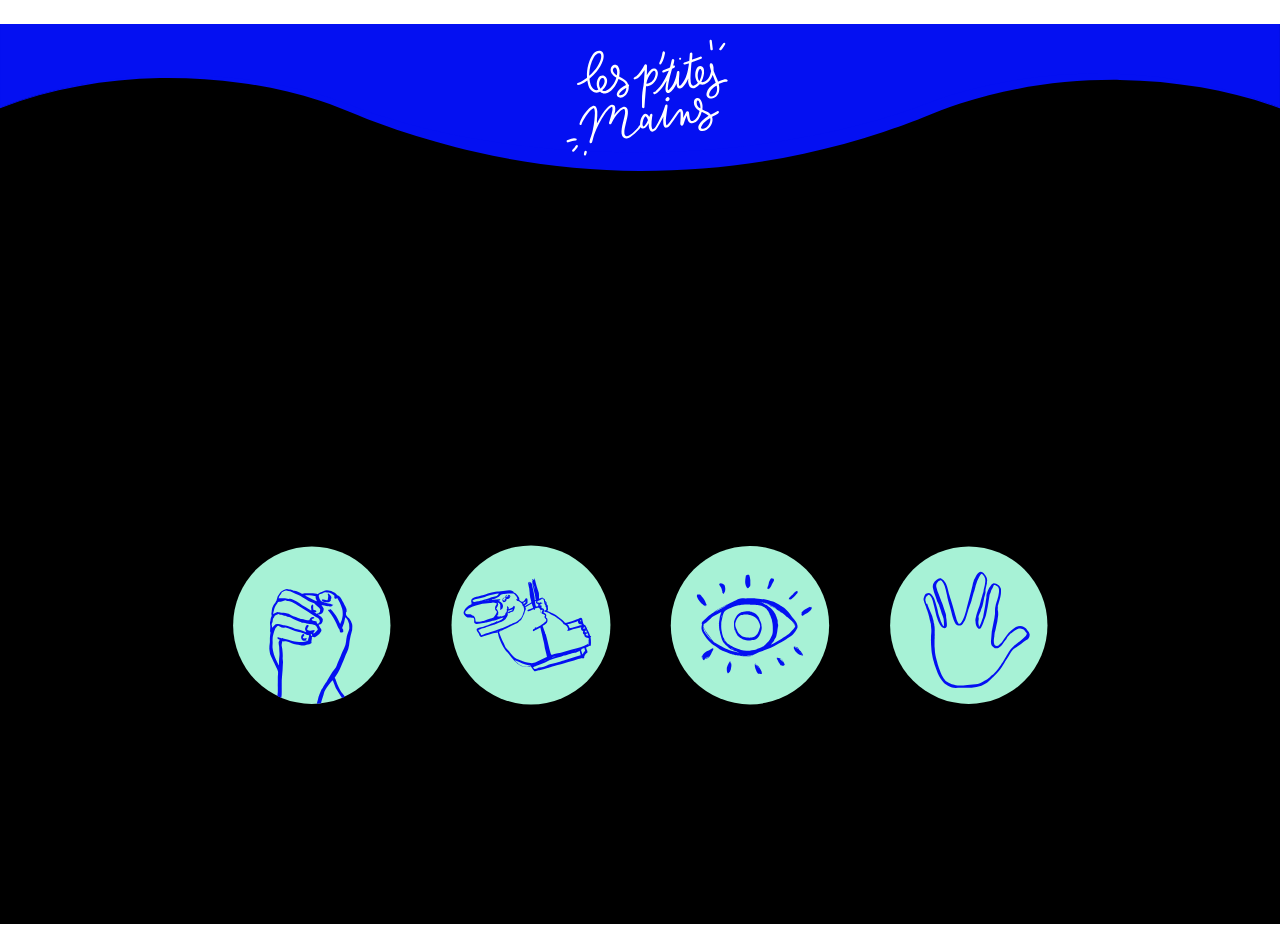
==== index.html @ 371298ec "first commit" ====
<!DOCTYPE html>
<html lang="en" dir="ltr">
  <head>
    <meta charset="utf-8">
    <title>les p'tites mains</title>

    <!--   <link rel="stylesheet" href="https://stackpath.bootstrapcdn.com/bootstrap/4.3.1/css/bootstrap.min.css" integrity="sha384-ggOyR0iXCbMQv3Xipma34MD+dH/1fQ784/j6cY/iJTQUOhcWr7x9JvoRxT2MZw1T" crossorigin="anonymous"> -->

    <link rel="stylesheet" href="style/bootstrap.css">
     <link rel="stylesheet" href="style/style.css">
  </head>
  <body>
​<header>

  <div class="overlay"></div>
  <video playsinline="playsinline" autoplay="autoplay" muted="muted" loop="loop">
    <source src="videos/esquive.mov" type="video/mp4">
  </video>
  <div class="container h-100">
  <!--<img id="logo" src="images/logo.svg" alt="logo les ptites mains">-->
    <div class="bandeau">

      <img src="images/headerlogo.svg" alt="bandeau d'en tête en forme de vague bleue ">
    </div>
    <div class="d-flex h-100 text-center align-items-center justify-content-center">

      <ul class="list-group list-group-horizontal">
    <li class="list-group-item"> <a href="chifoumi.html"><img src="images/icone_chifoumi.svg" alt=""></a> </li>
    <li class="list-group-item"><a href="elephant.html"><img src="images/icone_elephant.svg" alt=""></a></li>
    <li class="list-group-item"><a href="esquive.html"><img src="images/icone_esquive.svg" alt=""></a></li>
    <li class="list-group-item"><a href="spock.html"><img src="images/icone_spock.svg" alt=""></a></li>

      </ul>

    </div>
  </div>
</header>



​
  <script src="https://code.jquery.com/jquery-3.3.1.slim.min.js" integrity="sha384-q8i/X+965DzO0rT7abK41JStQIAqVgRVzpbzo5smXKp4YfRvH+8abtTE1Pi6jizo" crossorigin="anonymous"></script>
​
  <script src="https://cdnjs.cloudflare.com/ajax/libs/popper.js/1.14.7/umd/popper.min.js" integrity="sha384-UO2eT0CpHqdSJQ6hJty5KVphtPhzWj9WO1clHTMGa3JDZwrnQq4sF86dIHNDz0W1" crossorigin="anonymous"></script>
​
  <script src="https://stackpath.bootstrapcdn.com/bootstrap/4.3.1/js/bootstrap.min.js" integrity="sha384-JjSmVgyd0p3pXB1rRibZUAYoIIy6OrQ6VrjIEaFf/nJGzIxFDsf4x0xIM+B07jRM" crossorigin="anonymous"></script>


  </body>
</html>
---- style/style.css ----
header {
  position: relative;
  background-color: black;
  height: 100vh;
  min-height: 25rem;
  width: 100%;
  overflow: hidden;
}

header video {
  position: absolute;
  top: 50%;
  left: 50%;
  min-width: 100%;
  min-height: 100%;
  width: auto;
  height: auto;
  z-index: 0;
  -ms-transform: translateX(-50%) translateY(-50%);
  -moz-transform: translateX(-50%) translateY(-50%);
  -webkit-transform: translateX(-50%) translateY(-50%);
  transform: translateX(-50%) translateY(-50%);
}

header .container {
  position: relative;
  z-index: 2;
}

header .overlay {
  position: absolute;
  top: 0;
  left: 0;
  height: 100%;
  width: 100%;
  background-color: black;
  opacity: 0;
  z-index: 1;
}

@media (pointer: coarse) and (hover: none) {
  header {
    background: url('https://source.unsplash.com/XT5OInaElMw/1600x900') black no-repeat center center scroll;
  }
  header video {
    display: none;
  }
}
li img{
  max-width: 160px;
}
li{
  text-decoration: none;
}
.list-group-item {
  background-color: transparent;
  border: none;
  width: 220px;
}
.list-group{
  padding: 2vw;
width: 75vw;
}
ul {


  justify-content: center;
}
.bandeau img{
  display: block;
  width: 100vw;
  margin: 0;
  padding: 0;
  position: relative;

}
.h-100{
  margin: 0;
  width:100vw;
}
.container {
margin: 0;
width: 100vw;
padding: 0;
}
.d-flex{
  width: 100vw;
}
#logo {
  display: flex;
  align-items: center;
  width: 10vw;
  position: relative;
  margin: auto;

}
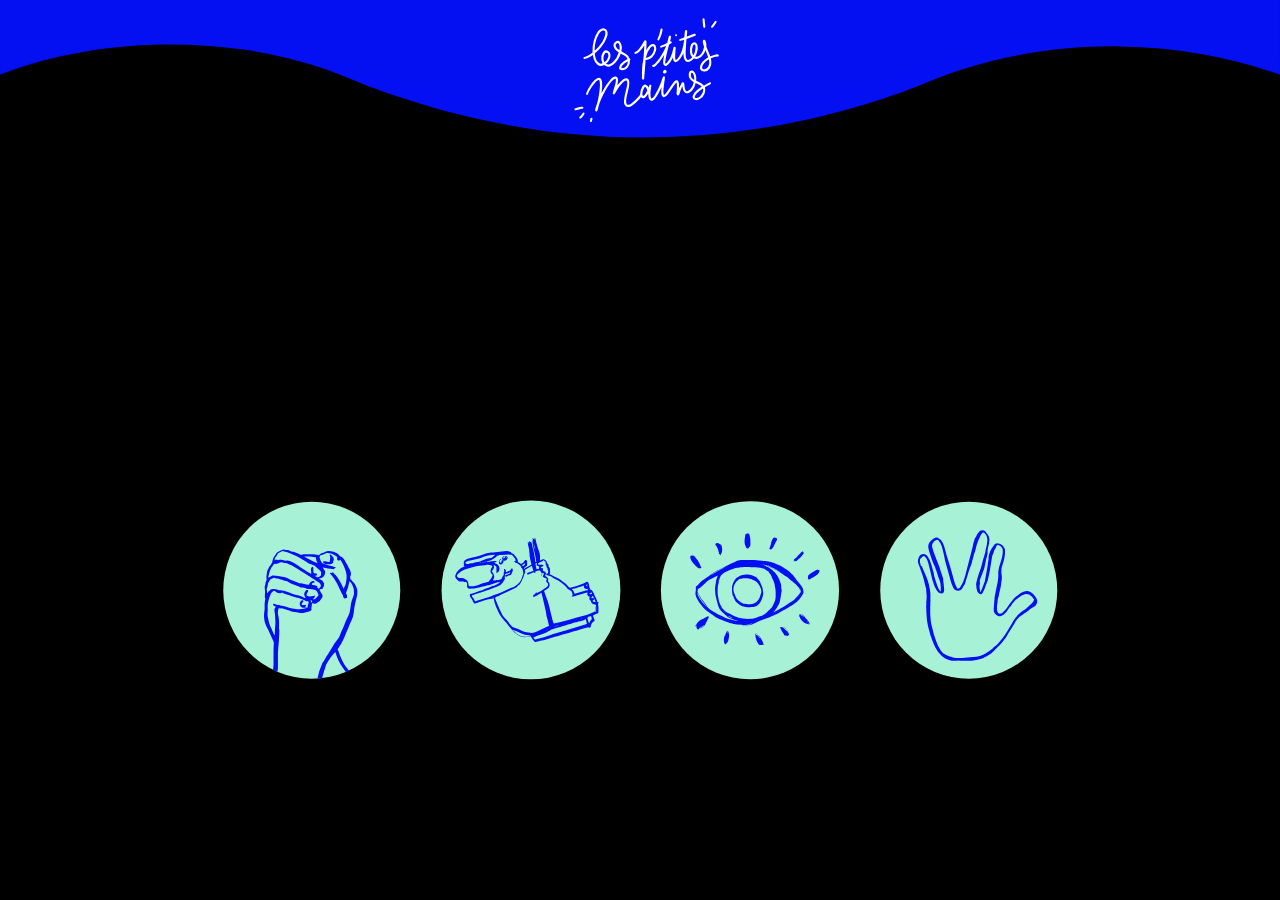
==== commit fb89fdfc: "2nd commit" ====
--- a/index.html
+++ b/index.html
@@ -8,43 +8,38 @@
 
     <link rel="stylesheet" href="style/bootstrap.css">
      <link rel="stylesheet" href="style/style.css">
+     <link rel="shortcut icon" type="image/png" href="images/favicon_accueil.png"/>
+
   </head>
-  <body>
-​<header>
+  <body><header>
 
   <div class="overlay"></div>
   <video playsinline="playsinline" autoplay="autoplay" muted="muted" loop="loop">
-    <source src="videos/esquive.mov" type="video/mp4">
+<source src="videos/esquive_co.mp4" type="video/mp4">
+  <source src="videos/presentation.webm" type="video/webm">
+
   </video>
   <div class="container h-100">
   <!--<img id="logo" src="images/logo.svg" alt="logo les ptites mains">-->
     <div class="bandeau">
 
-      <img src="images/headerlogo.svg" alt="bandeau d'en tête en forme de vague bleue ">
+      <img src="images/headerlogo2.svg" alt="bandeau d'en-tête en forme de vague bleue avec le logo écrit en blanc">
     </div>
     <div class="d-flex h-100 text-center align-items-center justify-content-center">
 
       <ul class="list-group list-group-horizontal">
-    <li class="list-group-item"> <a href="chifoumi.html"><img src="images/icone_chifoumi.svg" alt=""></a> </li>
-    <li class="list-group-item"><a href="elephant.html"><img src="images/icone_elephant.svg" alt=""></a></li>
-    <li class="list-group-item"><a href="esquive.html"><img src="images/icone_esquive.svg" alt=""></a></li>
-    <li class="list-group-item"><a href="spock.html"><img src="images/icone_spock.svg" alt=""></a></li>
+    <li class="list-group-item"> <a href="chifoumi.html"><img src="images/icone_chifoumi.svg" alt="icone pour le jeu chifoumi"></a> </li>
+    <li class="list-group-item"><a href="elephant.html"><img src="images/icone_elephant.svg" alt="icone pour le jeu éléphant"></a></li>
+    <li class="list-group-item"><a href="esquive.html"><img src="images/icone_esquive.svg" alt="icone pour le jeu esquive"></a></li>
+    <li class="list-group-item"><a href="spock.html"><img src="images/icone_spock.svg" alt="icone pour le jeu pierre feuille papier ciseaux lézard spock"></a></li>
 
       </ul>
 
     </div>
   </div>
 </header>
-
-
-
-​
   <script src="https://code.jquery.com/jquery-3.3.1.slim.min.js" integrity="sha384-q8i/X+965DzO0rT7abK41JStQIAqVgRVzpbzo5smXKp4YfRvH+8abtTE1Pi6jizo" crossorigin="anonymous"></script>
-​
   <script src="https://cdnjs.cloudflare.com/ajax/libs/popper.js/1.14.7/umd/popper.min.js" integrity="sha384-UO2eT0CpHqdSJQ6hJty5KVphtPhzWj9WO1clHTMGa3JDZwrnQq4sF86dIHNDz0W1" crossorigin="anonymous"></script>
-​
   <script src="https://stackpath.bootstrapcdn.com/bootstrap/4.3.1/js/bootstrap.min.js" integrity="sha384-JjSmVgyd0p3pXB1rRibZUAYoIIy6OrQ6VrjIEaFf/nJGzIxFDsf4x0xIM+B07jRM" crossorigin="anonymous"></script>
-
-
   </body>
 </html>
--- a/style/style.css
+++ b/style/style.css
@@ -5,6 +5,7 @@
   min-height: 25rem;
   width: 100%;
   overflow: hidden;
+  margin: 0;
 }
 
 header video {
@@ -20,11 +21,13 @@
   -moz-transform: translateX(-50%) translateY(-50%);
   -webkit-transform: translateX(-50%) translateY(-50%);
   transform: translateX(-50%) translateY(-50%);
+  margin: 0;
 }
 
 header .container {
   position: relative;
   z-index: 2;
+  margin: 0;
 }
 
 header .overlay {
@@ -47,8 +50,7 @@
   }
 }
 li img{
-  max-width: 160px;
-}
+  max-width: 18vw;}
 li{
   text-decoration: none;
 }
@@ -60,6 +62,7 @@
 .list-group{
   padding: 2vw;
 width: 75vw;
+
 }
 ul {
 
@@ -85,6 +88,7 @@
 }
 .d-flex{
   width: 100vw;
+  margin: 0;
 }
 #logo {
   display: flex;
@@ -92,5 +96,6 @@
   width: 10vw;
   position: relative;
   margin: auto;
+  margin-top: 0;
 
 }
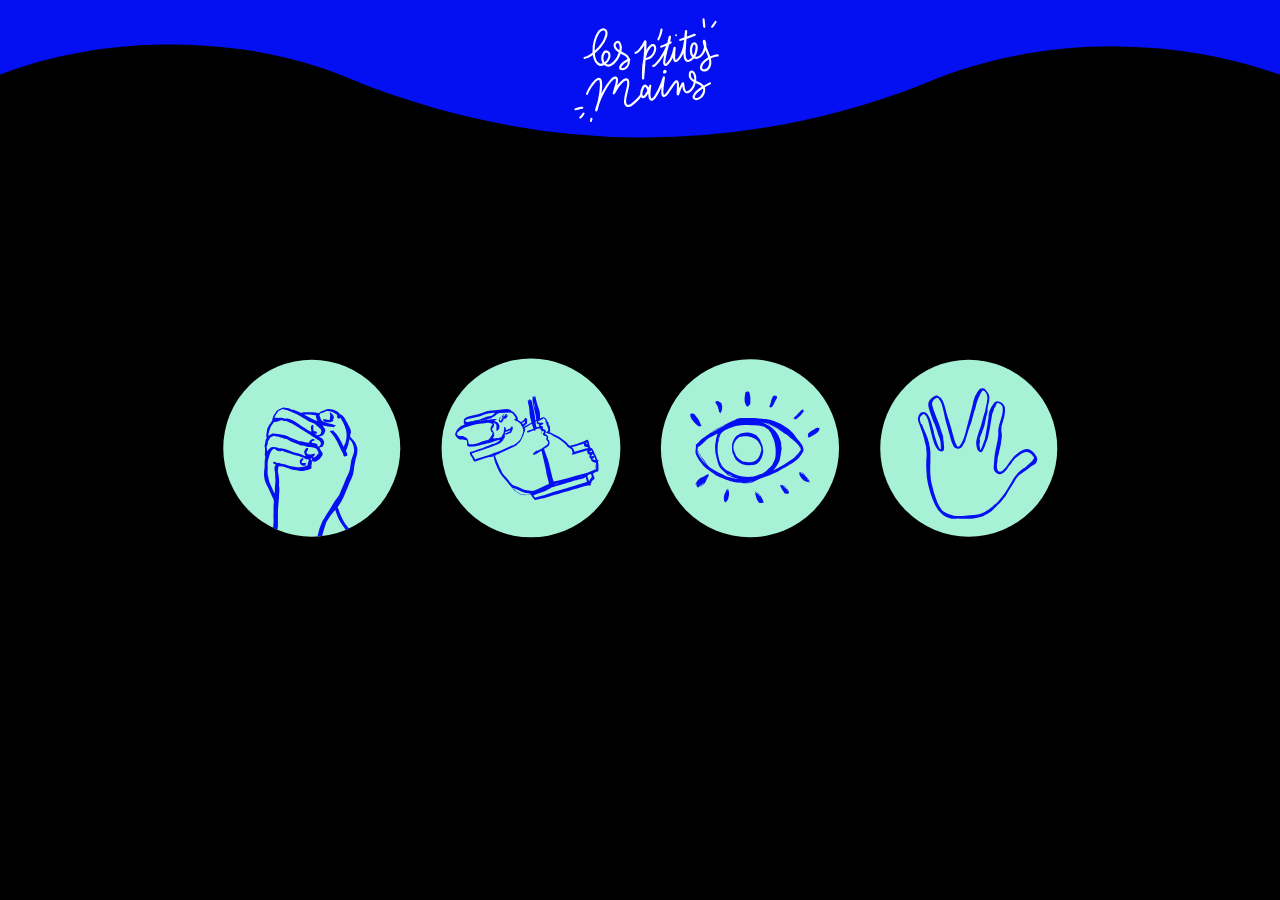
==== commit ba36818c: "Ajouts vidéos" ====
--- a/index.html
+++ b/index.html
@@ -15,8 +15,9 @@
 
   <div class="overlay"></div>
   <video playsinline="playsinline" autoplay="autoplay" muted="muted" loop="loop">
-<source src="videos/esquive_co.mp4" type="video/mp4">
-  <source src="videos/presentation.webm" type="video/webm">
+  <source src="videos/background_1.mp4" type="video/mp4">
+
+  <source src="videos/background_1.webm" type="video/webm">
 
   </video>
   <div class="container h-100">
@@ -25,7 +26,7 @@
 
       <img src="images/headerlogo2.svg" alt="bandeau d'en-tête en forme de vague bleue avec le logo écrit en blanc">
     </div>
-    <div class="d-flex h-100 text-center align-items-center justify-content-center">
+    <div class="d-flex h-100 text-center justify-content-center">
 
       <ul class="list-group list-group-horizontal">
     <li class="list-group-item"> <a href="chifoumi.html"><img src="images/icone_chifoumi.svg" alt="icone pour le jeu chifoumi"></a> </li>
--- a/style/style.css
+++ b/style/style.css
@@ -50,7 +50,8 @@
   }
 }
 li img{
-  max-width: 18vw;}
+  max-width: 18vw;
+min-width: 10vw;}
 li{
   text-decoration: none;
 }
@@ -80,6 +81,7 @@
 .h-100{
   margin: 0;
   width:100vw;
+  padding-top: 20vh;
 }
 .container {
 margin: 0;
